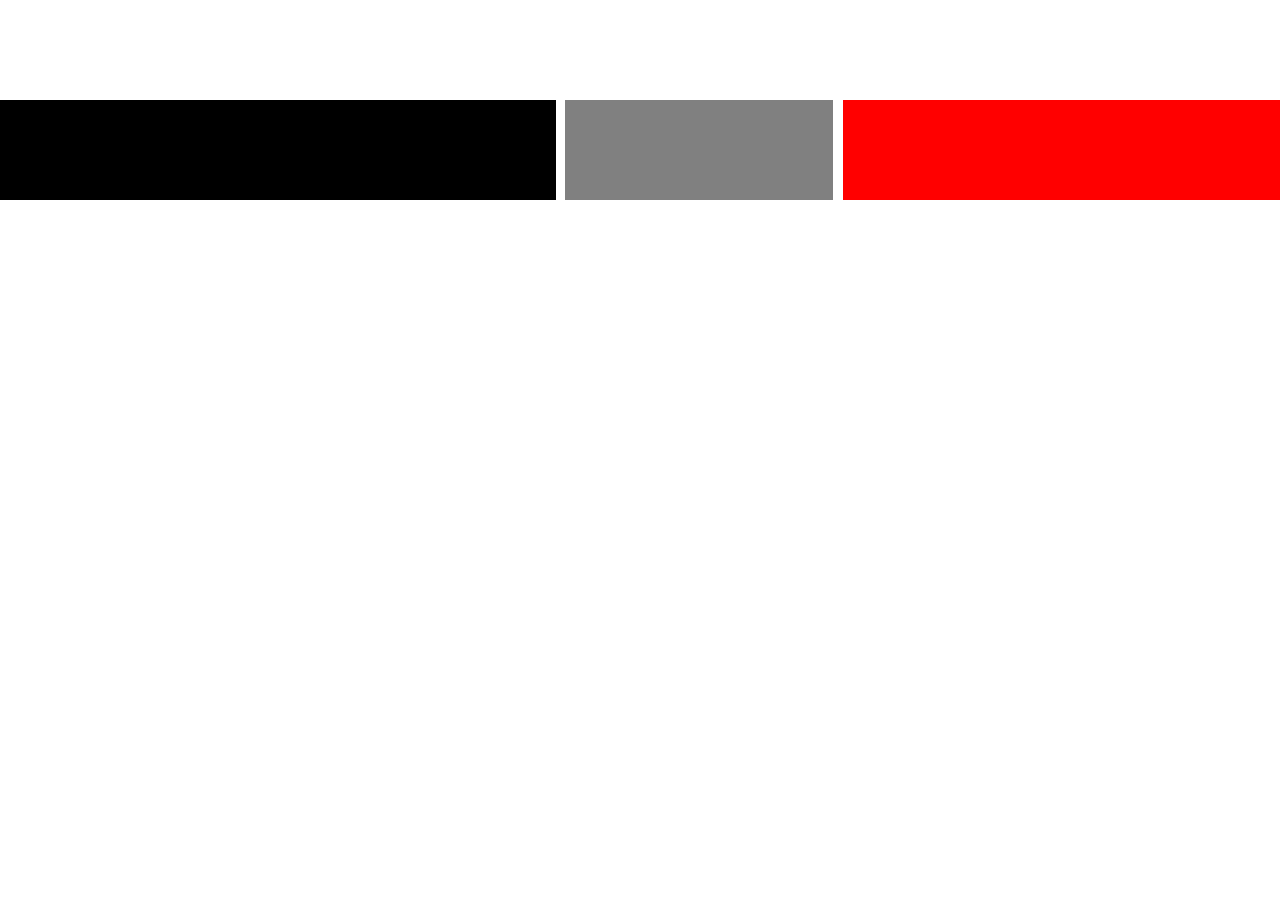
==== index.html @ 34c8bc3e "add initial files and Neat grid test." ====
<!DOCTYPE html>
<html>
  <head>
    <link rel="stylesheet" href="css/application.css" type="text/css">
    <title>The Onion</title>
  </head>
  <body>
    <nav>
      <div class="logo">

      </div>
      <div class="tag">
      </div>
      <div class="links">
      </div>
    </nav>
    <div class="wrap">
      <section class="row">
        <div class="main">
          <article class="feature">
          </article>
          <article class="secondary">
          </article>
        </div>
        <section>
          <article class="tile">
          </article>
          <article class="tile">
          </article>
        </section>
      </section><!--end of 1st row-->
    </div><!--end of wrapper-->
  </body>
</html>
---- css/application.css ----
html {
  box-sizing: border-box; }

*, *::after, *::before {
  box-sizing: inherit; }

nav {
  max-width: 100vw;
  margin-left: auto;
  margin-right: auto; }
  nav::after {
    clear: both;
    content: "";
    display: block; }

* {
  border: 0 dotted tomato;
  box-sizing: border-box;
  height: 100px;
  margin: 0;
  padding: 0; }

.wrap {
  max-width: 1920px;
  margin-left: auto;
  margin-right: auto; }
  .wrap::after {
    clear: both;
    content: "";
    display: block; }

.row {
  float: left;
  display: block;
  margin-right: 2.35765%;
  width: 100%; }
  .row:last-child {
    margin-right: 0; }

.main {
  float: left;
  display: block;
  margin-right: 2.35765%;
  width: 65.88078%;
  margin-right: 0; }
  .main:last-child {
    margin-right: 0; }

.feature {
  float: left;
  display: block;
  margin-right: 2.35765%;
  width: 65.88078%;
  background: black;
  margin-right: 1.15%; }
  .feature:last-child {
    margin-right: 0; }

.secondary {
  float: left;
  display: block;
  margin-right: 2.35765%;
  width: 31.76157%;
  background: grey;
  margin-right: 0; }
  .secondary:last-child {
    margin-right: 0; }

.tile {
  float: left;
  display: block;
  margin-right: 2.35765%;
  width: 31.76157%;
  height: 50%;
  width: 34.1%;
  background: red;
  margin-right: 0; }
  .tile:last-child {
    margin-right: 0; }

/*# sourceMappingURL=application.css.map */
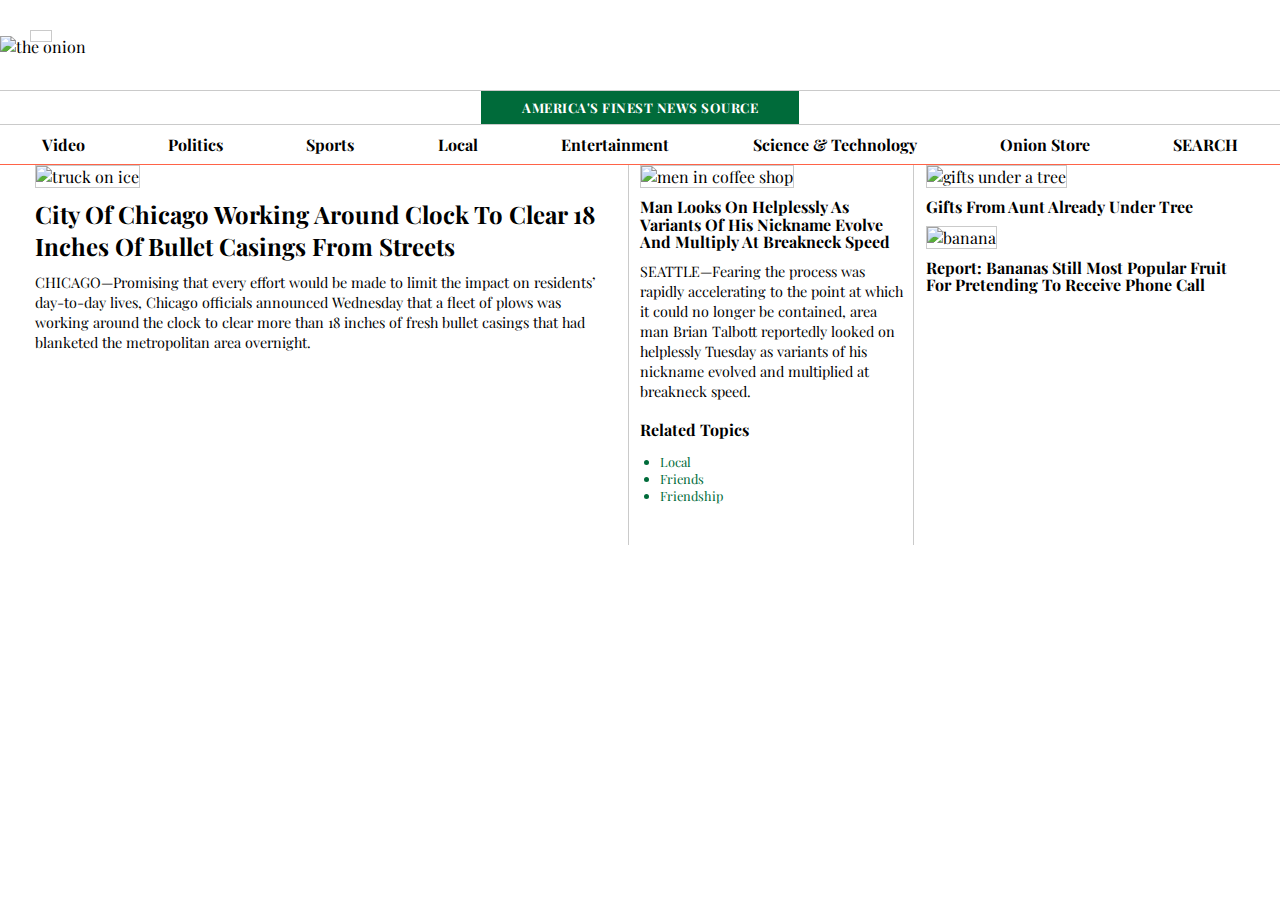
==== commit 44a691f3: "create navbar and add nav bar menu icon with limited functionality" ====
--- a/index.html
+++ b/index.html
@@ -1,31 +1,73 @@
 <!DOCTYPE html>
 <html>
   <head>
+    <link href="https://fonts.googleapis.com/css?family=Playfair+Display:200,400,400i,700,700i" rel="stylesheet">
     <link rel="stylesheet" href="css/application.css" type="text/css">
+    <link rel='shortcut icon' type='image/x-icon' href='img/favicon.png'>
+    <script src="http://use.fontawesome.com/6512b6cc86.js"></script>
     <title>The Onion</title>
   </head>
   <body>
     <nav>
       <div class="logo">
-
+        <span id="menu-bars"><a href="#menu-bars"><i class="fa fa-bars" aria-hidden="true"></i></a></span>
+        <h1 id="hidden"><a href="#hidden">Hello</a></h1>
+        <img src="img/onion_logo.png" alt="the onion">
       </div>
       <div class="tag">
+        <div class="green-text">
+          <h5>America's Finest News Source</h5>
+        </div>
       </div>
       <div class="links">
+        <ul>
+          <li>Video</li>
+          <li>Politics</li>
+          <li>Sports</li>
+          <li>Local</li>
+          <li>Entertainment</li>
+          <li>Science & Technology</li>
+          <li>Onion Store</li>
+          <li class="search">SEARCH <i class="fa fa-search" aria-hidden="true"></i></li>
+        </ul>
       </div>
     </nav>
     <div class="wrap">
       <section class="row">
         <div class="main">
           <article class="feature">
+            <img src="img/truck.jpg" alt="truck on ice">
+            <div class="text">
+              <h1>City Of Chicago Working Around Clock To Clear 18 Inches Of Bullet Casings From Streets</h1>
+              <p>CHICAGO—Promising that every effort would be made to limit the impact on residents’ day-to-day lives, Chicago officials announced Wednesday that a fleet of plows was working around the clock to clear more than 18 inches of fresh bullet casings that had blanketed the metropolitan area overnight.</p>
+            </div>
           </article>
           <article class="secondary">
+            <img src="img/coffee-shop.jpg" alt="men in coffee shop">
+            <div class="text">
+              <h4>Man Looks On Helplessly As Variants Of His Nickname Evolve And Multiply At Breakneck Speed</h4>
+              <p>SEATTLE—Fearing the process was rapidly accelerating to the point at which it could no longer be contained, area man Brian Talbott reportedly looked on helplessly Tuesday as variants of his nickname evolved and multiplied at breakneck speed.</p>
+              <h4>Related Topics</h4>
+              <ul>
+                <li>Local</li>
+                <li>Friends</li>
+                <li>Friendship</li>
+              </ul>
+            </div>
           </article>
         </div>
         <section>
           <article class="tile">
+            <img src="img/gifts.jpg" alt="gifts under a tree">
+            <div class="text">
+              <h4>Gifts From Aunt Already Under Tree</h4>
+            </div>
           </article>
           <article class="tile">
+            <img src="img/banana.jpg" alt="banana">
+            <div class="text">
+              <h4>Report: Bananas Still Most Popular Fruit For Pretending To Receive Phone Call</h4>
+            </div>
           </article>
         </section>
       </section><!--end of 1st row-->
--- a/css/application.css
+++ b/css/application.css
@@ -3,6 +3,143 @@
 
 *, *::after, *::before {
   box-sizing: inherit; }
+
+body {
+  font-family: 'Playfair Display', serif; }
+
+* {
+  border: 0 dotted tomato;
+  box-sizing: border-box;
+  margin: 0;
+  padding: 0; }
+
+.wrap {
+  max-width: 1260px;
+  margin-left: auto;
+  margin-right: auto; }
+  .wrap::after {
+    clear: both;
+    content: "";
+    display: block; }
+
+.row {
+  float: left;
+  display: block;
+  margin-right: 2.35765%;
+  width: 100%;
+  padding: 0 2%; }
+  .row:last-child {
+    margin-right: 0; }
+
+.main {
+  float: left;
+  display: block;
+  margin-right: 2.35765%;
+  width: 74.41059%;
+  margin: 0;
+  height: 100%; }
+  .main:last-child {
+    margin-right: 0; }
+  @media screen and (max-width: 1000px) {
+    .main {
+      float: left;
+      display: block;
+      margin-right: 2.35765%;
+      width: 100%;
+      border-bottom: #cacaca 1px solid;
+      margin-bottom: 15px; }
+      .main:last-child {
+        margin-right: 0; } }
+  @media screen and (max-width: 600px) {
+    .main {
+      border-bottom: none; } }
+
+.feature {
+  float: left;
+  display: block;
+  margin-right: 2.35765%;
+  width: 65.88078%;
+  margin-right: 0%;
+  padding-right: 1.15%; }
+  .feature:last-child {
+    margin-right: 0; }
+  @media screen and (max-width: 600px) {
+    .feature {
+      float: left;
+      display: block;
+      margin-right: 2.35765%;
+      width: 100%;
+      padding: 15px 0; }
+      .feature:last-child {
+        margin-right: 0; }
+      .feature p {
+        display: none; } }
+
+.secondary {
+  float: left;
+  display: block;
+  margin-right: 2.35765%;
+  width: 31.76157%;
+  border-right: #cacaca 1px solid;
+  border-left: #cacaca 1px solid;
+  padding: 0 1.15% 1.15% 1.15%; }
+  .secondary:last-child {
+    margin-right: 0; }
+  @media screen and (max-width: 1000px) {
+    .secondary {
+      border-right: none;
+      width: 34.1%;
+      padding-right: 0; } }
+  @media screen and (max-width: 600px) {
+    .secondary {
+      float: left;
+      display: block;
+      margin-right: 2.35765%;
+      width: 100%;
+      width: 100%;
+      border-left: none;
+      padding: 15px 0;
+      border-top: 1px solid #cacaca; }
+      .secondary:last-child {
+        margin-right: 0; }
+      .secondary img, .secondary p, .secondary ul, .secondary h4:last-of-type {
+        display: none; } }
+
+.tile {
+  float: left;
+  display: block;
+  margin-right: 2.35765%;
+  width: 23.23176%;
+  height: 50%;
+  width: 26.1%;
+  margin-right: 0;
+  margin-left: -.75%; }
+  .tile:last-child {
+    margin-right: 0; }
+  @media screen and (max-width: 1000px) {
+    .tile {
+      float: left;
+      display: block;
+      margin-right: 2.35765%;
+      width: 48.82117%;
+      padding-left: 1.15%;
+      width: 49.5%; }
+      .tile:last-child {
+        margin-right: 0; } }
+  @media screen and (max-width: 600px) {
+    .tile {
+      float: left;
+      display: block;
+      margin-right: 2.35765%;
+      width: 100%;
+      width: 100%;
+      padding-top: 15px;
+      padding-bottom: 15px;
+      border-top: #cacaca 1px solid; }
+      .tile:last-child {
+        margin-right: 0; }
+      .tile img {
+        display: none; } }
 
 nav {
   max-width: 100vw;
@@ -13,69 +150,101 @@
     content: "";
     display: block; }
 
-* {
-  border: 0 dotted tomato;
-  box-sizing: border-box;
-  height: 100px;
-  margin: 0;
-  padding: 0; }
-
-.wrap {
-  max-width: 1920px;
+.logo {
+  height: 90px; }
+
+.tag {
+  height: 35px;
+  border-top: 1px solid #cacaca;
+  border-bottom: 1px solid #cacaca; }
+  .tag .green-text {
+    background: #006b3a;
+    color: white;
+    width: 318px;
+    margin-left: auto;
+    margin-right: auto;
+    height: 100%;
+    text-align: center;
+    text-transform: uppercase;
+    padding-top: 8px;
+    letter-spacing: 0.5px; }
+
+.links {
+  height: 40px;
+  border-bottom: 1px solid tomato;
+  display: flex;
+  align-items: center; }
+  .links ul {
+    width: 100%;
+    list-style-type: none;
+    display: flex;
+    flex-direction: row;
+    justify-content: space-around; }
+  .links li {
+    color: black;
+    font-size: 1em;
+    font-weight: bold; }
+
+@media screen and (max-width: 1000px) {
+  .search {
+    display: none; } }
+
+body {
+  color: black; }
+
+h1 {
+  margin: 10px 0;
+  font-size: 1.5em; }
+  h1:hover {
+    color: #646464;
+    cursor: pointer; }
+
+p {
+  font-size: 0.9em; }
+
+li {
+  font-size: 0.8em;
+  color: #006b3a; }
+
+h4 {
+  margin: 10px 0;
+  font-size: 1em;
+  line-height: 1.1em; }
+
+.text p {
+  margin-bottom: 20px; }
+.text ul {
+  padding: 5px 0 30px 20px; }
+
+#menu-bars {
+  position: absolute;
+  top: 30px;
+  left: 30px;
+  border: 1px solid #cacaca;
+  padding: 5px 10px; }
+  #menu-bars:hover {
+    cursor: pointer; }
+
+#menu-bars:target + #hidden {
+  display: block; }
+
+#hidden {
+  display: none; }
+
+#hidden:target {
+  display: none; }
+
+img {
+  max-width: 100%;
+  border: 1px solid #cacaca; }
+
+.logo img {
+  position: relative;
+  height: 42.3px;
+  display: block;
+  top: 40%;
   margin-left: auto;
-  margin-right: auto; }
-  .wrap::after {
-    clear: both;
-    content: "";
-    display: block; }
-
-.row {
-  float: left;
-  display: block;
-  margin-right: 2.35765%;
-  width: 100%; }
-  .row:last-child {
-    margin-right: 0; }
-
-.main {
-  float: left;
-  display: block;
-  margin-right: 2.35765%;
-  width: 65.88078%;
-  margin-right: 0; }
-  .main:last-child {
-    margin-right: 0; }
-
-.feature {
-  float: left;
-  display: block;
-  margin-right: 2.35765%;
-  width: 65.88078%;
-  background: black;
-  margin-right: 1.15%; }
-  .feature:last-child {
-    margin-right: 0; }
-
-.secondary {
-  float: left;
-  display: block;
-  margin-right: 2.35765%;
-  width: 31.76157%;
-  background: grey;
-  margin-right: 0; }
-  .secondary:last-child {
-    margin-right: 0; }
-
-.tile {
-  float: left;
-  display: block;
-  margin-right: 2.35765%;
-  width: 31.76157%;
-  height: 50%;
-  width: 34.1%;
-  background: red;
-  margin-right: 0; }
-  .tile:last-child {
-    margin-right: 0; }
+  margin-right: auto;
+  border: none; }
 
 /*# sourceMappingURL=application.css.map */
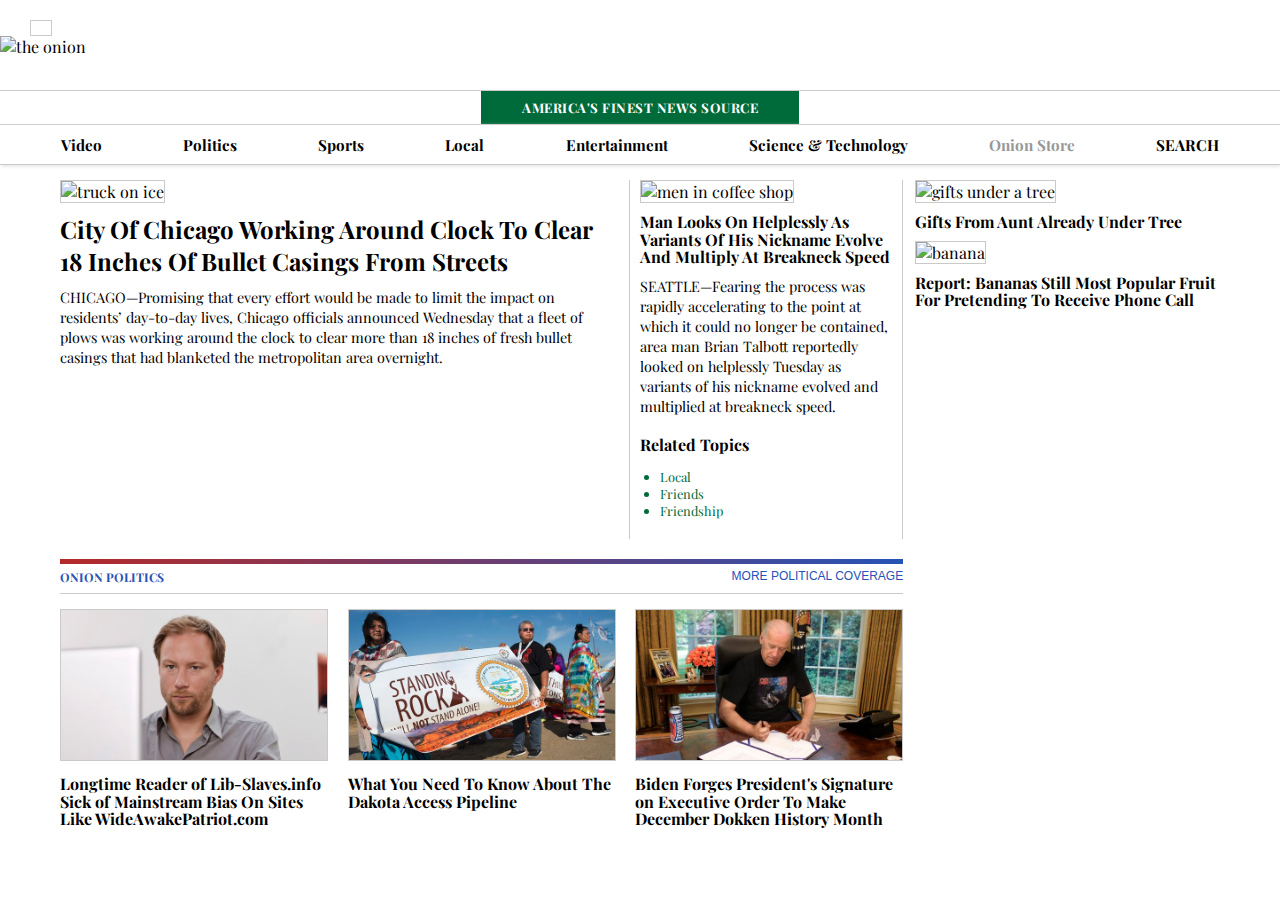
==== commit 4e772b02: "create bottom tiles which are responsive" ====
--- a/index.html
+++ b/index.html
@@ -5,7 +5,7 @@
     <link rel="stylesheet" href="css/application.css" type="text/css">
     <link rel='shortcut icon' type='image/x-icon' href='img/favicon.png'>
     <script src="http://use.fontawesome.com/6512b6cc86.js"></script>
-    <title>The Onion</title>
+    <title>The Onion - America's Finest News Source</title>
   </head>
   <body>
     <nav>
@@ -49,14 +49,14 @@
               <p>SEATTLE—Fearing the process was rapidly accelerating to the point at which it could no longer be contained, area man Brian Talbott reportedly looked on helplessly Tuesday as variants of his nickname evolved and multiplied at breakneck speed.</p>
               <h4>Related Topics</h4>
               <ul>
-                <li>Local</li>
-                <li>Friends</li>
-                <li>Friendship</li>
+                <li><a href="#">Local</a></li>
+                <li><a href="#">Friends</a></li>
+                <li><a href="#">Friendship</a></li>
               </ul>
             </div>
           </article>
         </div>
-        <section>
+        <div class="side-tiles">
           <article class="tile">
             <img src="img/gifts.jpg" alt="gifts under a tree">
             <div class="text">
@@ -69,8 +69,36 @@
               <h4>Report: Bananas Still Most Popular Fruit For Pretending To Receive Phone Call</h4>
             </div>
           </article>
-        </section>
+        </div>
       </section><!--end of 1st row-->
+      <section class="row">
+        <header class="gradient-bar">
+        </header>
+        <div class="political-links">
+          <a href="#">Onion Politics <i class="fa fa-caret-right" aria-hidden="true"></i></a>
+          <a href="#">More Political Coverage <i class="fa fa-caret-right" aria-hidden="true"></i></a>
+        </div>
+        <div class="bottom-tiles">
+          <article class="tile">
+            <img src="img/man-on-computer.jpg" alt="man staring at laptop screen">
+            <div class="text">
+              <h4>Longtime Reader of Lib-Slaves.info Sick of Mainstream Bias On Sites Like WideAwakePatriot.com</h4>
+            </div>
+          </article>
+          <article class="tile">
+            <img src="img/standing-rock.jpg" alt="protestors holding standing rock banner">
+            <div class="text">
+              <h4>What You Need To Know About The Dakota Access Pipeline</h4>
+            </div>
+          </article>
+          <article class="tile">
+            <img src="img/biden.jpg" alt="Joe Biden signing papers in the oval office">
+            <div class="text">
+              <h4>Biden Forges President's Signature on Executive Order To Make December Dokken History Month</h4>
+            </div>
+          </article>
+        </div>
+      </section><!--end of 2nd row-->
     </div><!--end of wrapper-->
   </body>
 </html>
--- a/css/application.css
+++ b/css/application.css
@@ -16,7 +16,8 @@
 .wrap {
   max-width: 1260px;
   margin-left: auto;
-  margin-right: auto; }
+  margin-right: auto;
+  margin-top: 15px; }
   .wrap::after {
     clear: both;
     content: "";
@@ -27,7 +28,8 @@
   display: block;
   margin-right: 2.35765%;
   width: 100%;
-  padding: 0 2%; }
+  padding: 0 4%;
+  margin-bottom: 20px; }
   .row:last-child {
     margin-right: 0; }
 
@@ -45,9 +47,7 @@
       float: left;
       display: block;
       margin-right: 2.35765%;
-      width: 100%;
-      border-bottom: #cacaca 1px solid;
-      margin-bottom: 15px; }
+      width: 100%; }
       .main:last-child {
         margin-right: 0; } }
   @media screen and (max-width: 600px) {
@@ -89,7 +89,8 @@
     .secondary {
       border-right: none;
       width: 34.1%;
-      padding-right: 0; } }
+      padding-right: 0;
+      margin-bottom: 20px; } }
   @media screen and (max-width: 600px) {
     .secondary {
       float: left;
@@ -99,47 +100,151 @@
       width: 100%;
       border-left: none;
       padding: 15px 0;
-      border-top: 1px solid #cacaca; }
+      border-top: 1px solid #cacaca;
+      margin-bottom: 0; }
       .secondary:last-child {
         margin-right: 0; }
       .secondary img, .secondary p, .secondary ul, .secondary h4:last-of-type {
         display: none; } }
 
-.tile {
-  float: left;
-  display: block;
-  margin-right: 2.35765%;
-  width: 23.23176%;
-  height: 50%;
-  width: 26.1%;
+.side-tiles {
+  float: left;
+  display: block;
+  margin-right: 2.35765%;
+  width: 100%;
+  margin-left: -8px;
+  width: 26.2%; }
+  .side-tiles:last-child {
+    margin-right: 0; }
+  @media screen and (max-width: 1000px) {
+    .side-tiles {
+      float: left;
+      display: block;
+      margin-right: 2.35765%;
+      width: 100%;
+      margin-left: 0px;
+      border-top: 1px solid #cacaca;
+      padding-top: 15px; }
+      .side-tiles:last-child {
+        margin-right: 0; } }
+  @media screen and (max-width: 600px) {
+    .side-tiles {
+      float: left;
+      display: block;
+      margin-right: 2.35765%;
+      width: 100%;
+      border-top: none;
+      padding-top: 0; }
+      .side-tiles:last-child {
+        margin-right: 0; } }
+  .side-tiles .tile {
+    float: left;
+    display: block;
+    margin-right: 2.35765%;
+    width: 100%; }
+    .side-tiles .tile:last-child {
+      margin-right: 0; }
+    @media screen and (max-width: 1000px) {
+      .side-tiles .tile {
+        float: left;
+        display: block;
+        margin-right: 2.35765%;
+        width: 48.82117%; }
+        .side-tiles .tile:last-child {
+          margin-right: 0; } }
+    @media screen and (max-width: 600px) {
+      .side-tiles .tile {
+        float: left;
+        display: block;
+        margin-right: 2.35765%;
+        width: 100%;
+        width: 100%;
+        padding-top: 15px;
+        padding-bottom: 15px;
+        border-top: #cacaca 1px solid; }
+        .side-tiles .tile:last-child {
+          margin-right: 0; }
+        .side-tiles .tile img {
+          display: none; } }
+
+.gradient-bar {
+  float: left;
+  display: block;
+  margin-right: 2.35765%;
+  width: 72.70463%;
   margin-right: 0;
-  margin-left: -.75%; }
-  .tile:last-child {
-    margin-right: 0; }
-  @media screen and (max-width: 1000px) {
-    .tile {
-      float: left;
-      display: block;
-      margin-right: 2.35765%;
-      width: 48.82117%;
-      padding-left: 1.15%;
-      width: 49.5%; }
-      .tile:last-child {
-        margin-right: 0; } }
-  @media screen and (max-width: 600px) {
-    .tile {
-      float: left;
-      display: block;
-      margin-right: 2.35765%;
-      width: 100%;
-      width: 100%;
-      padding-top: 15px;
-      padding-bottom: 15px;
-      border-top: #cacaca 1px solid; }
-      .tile:last-child {
-        margin-right: 0; }
-      .tile img {
-        display: none; } }
+  height: 5px;
+  background-color: #b42a29;
+  background-image: -webkit-linear-gradient(left, #b42a29 0, #2752b6 100%); }
+  .gradient-bar:last-child {
+    margin-right: 0; }
+  @media (max-width: 1000px) {
+    .gradient-bar {
+      float: left;
+      display: block;
+      margin-right: 2.35765%;
+      width: 100%;
+      margin-right: 0; }
+      .gradient-bar:last-child {
+        margin-right: 0; } }
+
+.political-links {
+  float: left;
+  display: block;
+  margin-right: 2.35765%;
+  width: 72.70463%;
+  margin-right: 0;
+  height: 30px;
+  padding-bottom: 10px;
+  margin-bottom: 15px;
+  border-bottom: #cacaca 1px solid; }
+  .political-links:last-child {
+    margin-right: 0; }
+  .political-links::after {
+    clear: both;
+    content: "";
+    display: block; }
+  @media (max-width: 1000px) {
+    .political-links {
+      float: left;
+      display: block;
+      margin-right: 2.35765%;
+      width: 100%; }
+      .political-links:last-child {
+        margin-right: 0; } }
+
+.bottom-tiles {
+  float: left;
+  display: block;
+  margin-right: 2.35765%;
+  width: 72.70463%; }
+  .bottom-tiles:last-child {
+    margin-right: 0; }
+  @media (max-width: 1000px) {
+    .bottom-tiles {
+      float: left;
+      display: block;
+      margin-right: 2.35765%;
+      width: 100%; }
+      .bottom-tiles:last-child {
+        margin-right: 0; } }
+  .bottom-tiles .tile {
+    float: left;
+    display: block;
+    margin-right: 2.35765%;
+    width: 31.76157%; }
+    .bottom-tiles .tile:last-child {
+      margin-right: 0; }
+    @media (max-width: 600px) {
+      .bottom-tiles .tile {
+        float: left;
+        display: block;
+        margin-right: 2.35765%;
+        width: 100%; }
+        .bottom-tiles .tile:last-child {
+          margin-right: 0; }
+        .bottom-tiles .tile:nth-child(n+2) {
+          display: none; } }
 
 nav {
   max-width: 100vw;
@@ -152,11 +257,19 @@
 
 .logo {
   height: 90px; }
+  @media (max-width: 768px) {
+    .logo {
+      height: 50px;
+      border-bottom: 1px solid #cacaca;
+      box-shadow: 1px 1px 4px 0px #dedede; } }
 
 .tag {
   height: 35px;
   border-top: 1px solid #cacaca;
   border-bottom: 1px solid #cacaca; }
+  @media (max-width: 768px) {
+    .tag {
+      display: none; } }
   .tag .green-text {
     background: #006b3a;
     color: white;
@@ -171,9 +284,14 @@
 
 .links {
   height: 40px;
-  border-bottom: 1px solid tomato;
+  border-bottom: 1px solid #cacaca;
   display: flex;
-  align-items: center; }
+  align-items: center;
+  padding: 0 20px;
+  box-shadow: 1px 1px 4px 0px #dedede; }
+  @media (max-width: 768px) {
+    .links {
+      display: none; } }
   .links ul {
     width: 100%;
     list-style-type: none;
@@ -182,8 +300,10 @@
     justify-content: space-around; }
   .links li {
     color: black;
-    font-size: 1em;
+    font-size: .95em;
     font-weight: bold; }
+    .links li:nth-of-type(7) {
+      color: #979797; }
 
 @media screen and (max-width: 1000px) {
   .search {
@@ -206,22 +326,53 @@
   font-size: 0.8em;
   color: #006b3a; }
 
+a {
+  text-decoration: none; }
+  a:hover {
+    cursor: pointer; }
+  a:visited {
+    color: black; }
+
 h4 {
   margin: 10px 0;
   font-size: 1em;
   line-height: 1.1em; }
+  h4:hover {
+    color: #646464;
+    cursor: pointer; }
 
 .text p {
   margin-bottom: 20px; }
 .text ul {
-  padding: 5px 0 30px 20px; }
+  padding: 5px 0 10px 20px; }
+.text a {
+  color: #006b3a; }
+  .text a:hover {
+    text-color: #1a7a4e; }
+
+.political-links a {
+  padding-top: 5px;
+  text-decoration: none;
+  font-size: .75em;
+  text-transform: uppercase;
+  color: #2752B6; }
+  .political-links a:first-child {
+    font-weight: 700;
+    float: left; }
+  .political-links a:last-child {
+    float: right;
+    font-family: sans-serif; }
 
 #menu-bars {
   position: absolute;
-  top: 30px;
+  top: 20px;
   left: 30px;
   border: 1px solid #cacaca;
-  padding: 5px 10px; }
+  padding: 7px 10px; }
+  @media (max-width: 768px) {
+    #menu-bars {
+      top: 6px;
+      left: 10px; } }
   #menu-bars:hover {
     cursor: pointer; }
 
@@ -246,5 +397,10 @@
   margin-left: auto;
   margin-right: auto;
   border: none; }
+  @media (max-width: 768px) {
+    .logo img {
+      height: 27.91px;
+      top: 10px;
+      margin-left: 70px; } }
 
 /*# sourceMappingURL=application.css.map */
